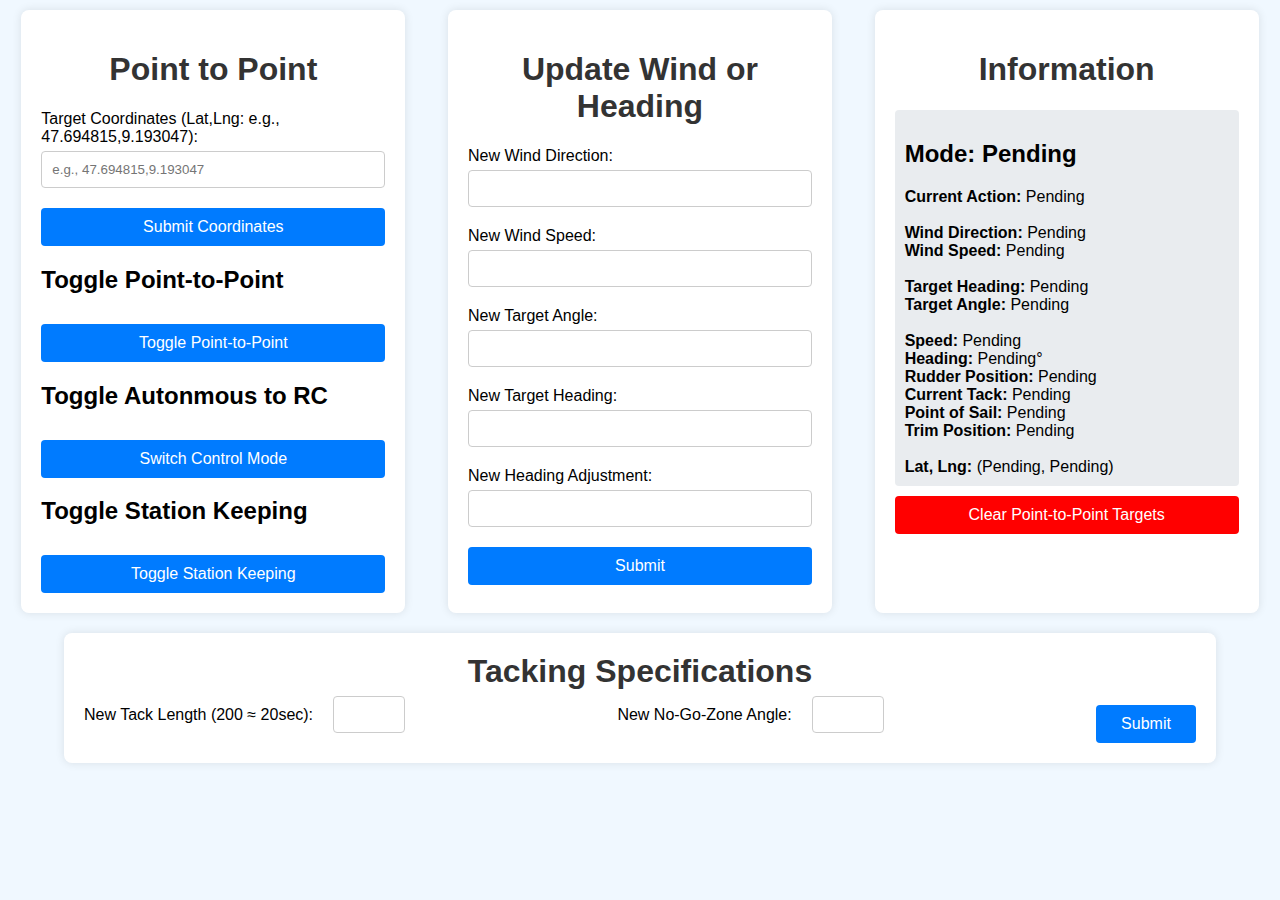
==== SailSwarmInterface.html @ 78f96127 "Add files via upload" ====
<!DOCTYPE html>
    <html>

    <head>
        <title>Sail Swarm</title>
        <style>
            body {
                font-family: Arial, sans-serif;
                margin: 0;
                padding: 0;
                display: flex;
                flex-direction: column;
                align-items: center;
                background: #f0f8ff;
            }

            .header {
                width: 100%;
                background: #e9ecef;
                color: #fff;
                text-align: center;
                padding: 20px 0;
                margin-bottom: 20px;
            }

            .header h1 {
                font-size: 36px;
                margin: 0;
            }

            .wrapper {
                display: flex;
                justify-content: space-around;
                width: 100%;
            }

            .container {
                background: #fff;
                padding: 20px;
                border-radius: 8px;
                box-shadow: 0 0 10px rgba(0, 0, 0, 0.1);
                width: 30%;
                box-sizing: border-box;
            }

            h1 {
                text-align: center;
                color: #333;
            }

            label {
                display: block;
                margin: 10px 0 5px;
            }

            input {
                width: calc(100% - 22px);
                padding: 10px;
                margin-bottom: 10px;
                border: 1px solid #ccc;
                border-radius: 4px;
            }

            button {
                width: 100%;
                margin-top: 10px;
                padding: 10px;
                background: #007bff;
                color: #fff;
                border: none;
                border-radius: 4px;
                cursor: pointer;
                font-size: 16px;
            }

            button:hover {
                background: #0056b3;
            }

            #boatInfo {
                margin-top: 20px;
                padding: 10px;
                background: #e9ecef;
                border-radius: 4px;
            }
        </style>
        <script>
            function updateTackingDetails() {
                const newTackLength = document.getElementById("tackLengthInput").value;
                const newNoGoZone = document.getElementById("noGoZoneInput").value;

                if (newNoGoZone === "" && newTackLength === "") {
                    alert("Please enter at least one field.");
                    return;
                }

                const xhr = new XMLHttpRequest();
                const url = "http://192.168.4.1/post";

                xhr.open("POST", url, true);
                xhr.setRequestHeader("Content-Type", "application/x-www-form-urlencoded");

                xhr.onreadystatechange = function () {
                    if (xhr.readyState === 4 && xhr.status === 200) {
                        alert("Response from ESP32: " + xhr.responseText);
                    }
                };

                let params = "";

                if (newTackLength !== "") {
                    params += "newTackLength=" + newTackLength;
                }
                if (newNoGoZone !== "") {
                    params += "newNoGoZone=" + newNoGoZone;
                }

                xhr.send(params);
            }

            function sendPostRequest() {
                const newWindDir = document.getElementById("windDirInput").value;
                const newTargetHeading = document.getElementById("targetHeadingInput").value;
                const newTargetAngle = document.getElementById("targetAngleInput").value;
                const newWindSpeed = document.getElementById("windSpeedInput").value;
                const newHeadingAdjustment = document.getElementById("headingAdjustmentInput").value;

                if (newWindDir === "" && newTargetAngle === "" && newTargetHeading === "" && newWindSpeed === "" && newHeadingAdjustment === "")  {
                    alert("Please enter at least one field.");
                    return;
                }

                const xhr = new XMLHttpRequest();
                const url = "http://192.168.4.1/post";

                xhr.open("POST", url, true);
                xhr.setRequestHeader("Content-Type", "application/x-www-form-urlencoded");

                xhr.onreadystatechange = function () {
                    if (xhr.readyState === 4 && xhr.status === 200) {
                        alert("Response from ESP32: " + xhr.responseText);
                    }
                };

                let params = "";
                if (newWindDir !== "") {
                    params += "newWindDir=" + newWindDir;
                }
                if (newWindSpeed !== "") {
                    if (params !== "") params += "&";
                    params += "newWindSpeed=" + newWindSpeed;
                }
                if (newHeadingAdjustment !== "") {
                    if (params !== "") params += "&";
                    params += "headingAdjustment=" + newHeadingAdjustment;
                }
                if (newTargetHeading !== "") {
                    if (params !== "") params += "&";
                    params += "newTargetHeading=" + newTargetHeading;
                } else if (newTargetAngle !== "") {
                    if (params !== "") params += "&";
                    params += "newTargetAngle=" + newTargetAngle;
                }
                xhr.send(params);
            }

            function submitCoordinates() {

                const pointB = document.getElementById("pointBInput").value;

                if (!validateCoordinates(pointB)) {
                    alert("Please enter valid coordinates in the format x,y");
                    return;
                }

                const xhr = new XMLHttpRequest();
                const url = "http://192.168.4.1/coords";

                xhr.open("POST", url, true);
                xhr.setRequestHeader("Content-Type", "application/x-www-form-urlencoded");

                xhr.onreadystatechange = function () {
                    if (xhr.readyState === 4 && xhr.status === 200) {
                        alert("Response from ESP32: " + xhr.responseText);
                    }
                };

                let params = "pointB=" + pointB;
                xhr.send(params);
            }

            function validateCoordinates(coords) {
                // Pattern to match latitude and longitude within their respective bounds
                // const pattern = "/^-?([1-8]?\d(\.\d+)?|90(\.0+)?),\s*-?(1[0-7]?\d(\.\d+)?|180(\.0+)?)$/";
                // return pattern.test(coords);
                return true;
            }


            function switchStationKeeping() {
                const xhr = new XMLHttpRequest();
                const url = "http://192.168.4.1/post";

                xhr.open("POST", url, true);
                xhr.setRequestHeader("Content-Type", "application/x-www-form-urlencoded");

                xhr.onreadystatechange = function () {
                    if (xhr.readyState === 4 && xhr.status === 200) {
                        alert("Response from ESP32: " + xhr.responseText);
                        isManualControl = false;

                    }
                };
                xhr.send("stationKeeping=true");
            }

            function switchPointToPoint() {
                const xhr = new XMLHttpRequest();
                const url = "http://192.168.4.1/post";

                xhr.open("POST", url, true);
                xhr.setRequestHeader("Content-Type", "application/x-www-form-urlencoded");

                xhr.onreadystatechange = function () {
                    if (xhr.readyState === 4 && xhr.status === 200) {
                        alert("Response from ESP32: " + xhr.responseText);
                        isManualControl = false;

                    }
                };
                xhr.send("pointToPoint=true");
            }

            function clearTargetCoordinates() {
                const xhr = new XMLHttpRequest();
                const url = "http://192.168.4.1/post";

                xhr.open("POST", url, true);
                xhr.setRequestHeader("Content-Type", "application/x-www-form-urlencoded");

                xhr.onreadystatechange = function () {
                    if (xhr.readyState === 4 && xhr.status === 200) {
                        alert("Response from ESP32: " + xhr.responseText);
                    }
                };

                xhr.send("clearTargetCoordinates=true");
            }
            
            function switchControl() {
                const xhr = new XMLHttpRequest();
                const url = "http://192.168.4.1/post";

                xhr.open("POST", url, true);
                xhr.setRequestHeader("Content-Type", "application/x-www-form-urlencoded");

                xhr.onreadystatechange = function () {
                    if (xhr.readyState === 4 && xhr.status === 200) {
                        alert("Response from ESP32: " + xhr.responseText);


                    }
                };

                xhr.send("switchControl=true");
            }



            function fetchBoatInfo() {
                const xhr = new XMLHttpRequest();
                const url = "http://192.168.4.1/info"; // Replace with your ESP32 IP address
                const timeout = 100; // Set timeout duration to 1 second

                xhr.open("GET", url, true);

                // Set up a timeout
                const timer = setTimeout(() => {
                    document.getElementById("connectivityWarning").style.display = "block"; // Show the warning message
                }, timeout);

                xhr.onreadystatechange = function () {
                    if (xhr.readyState === 4) {
                        clearTimeout(timer); // Clear the timeout if the response is received
                        if (xhr.status === 200) {
                            const response = JSON.parse(xhr.responseText);
                            document.getElementById("boatInfo").innerHTML = `
                        <h2>Mode: <span>${response.mode}</span></h2>
                        <strong>Current Action: </strong> ${response.curAction}</br>
                        <br>
                        <strong>Wind Direction:</strong> ${response.windDir}&deg;<br>
                        <strong>Wind Speed:</strong> ${response.windSpeed} knots<br>
                        <br>
                        <strong>Target Heading:</strong> ${response.targetHeading}&deg;<br>
                        <strong>Target Angle:</strong> ${response.targetAngle}&deg;<br>
                        <br>
                        <strong>Speed: </strong>${response.currentSpeed}<br>
                        <strong>Avg Speed: </strong>${response.avgSpeed}<br>
                        <strong>Heading:</strong> ${response.heading}&deg; 
                        <br>
                        <strong>Rudder Position:</strong> ${response.rudderPos}<br>
                        <strong>Current Tack:</strong> ${response.currentTack}<br>
                        <strong>Point of Sail:</strong> ${response.pointOfSail}<br>
                        <strong>Trim Position:</strong> ${response.trimPos}<br>
                        <br>
                        <strong>Lat, Lng: </strong> (${response.lat}, ${response.lng})<br>
                        <strong>Distance to Dest: </strong> ${response.distanceToDestination} km<br>
                        <strong>Gps Course to Dest: </strong> ${response.GPSCourseToDestination} &deg;<br>
                        <br>
                        <strong>Current Target: </strong> ${response.currentTarget}<br>
                        <strong>Point-to-Point targets: </strong> <br>${response.coordinatesList}<br>



                    `;
                            document.getElementById("connectivityWarning").style.display = "none"; // Hide the warning message
                        } else {
                            document.getElementById("connectivityWarning").innerText = "Error fetching boat info";
                        }
                    }
                };

                xhr.send();
            }

            setInterval(fetchBoatInfo, 500); // Fetch boat info every 0.5 seconds
        </script>
    </head>

    <body>
        <div class="wrapper" style="margin-top: 10px;">
            <div class="container">
                <h1>Point to Point</h1>
                <form onsubmit="event.preventDefault(); submitCoordinates();">
                    <label for="pointBInput">Target Coordinates (Lat,Lng: e.g., 47.694815,9.193047):</label>
                    <input type="text" id="pointBInput" name="pointB" placeholder="e.g., 47.694815,9.193047">
                    <button type="submit">Submit Coordinates</button>
                </form>
                <h2>Toggle Point-to-Point</h2>
                <button id="pointToPointControlButton" onclick="switchPointToPoint()">Toggle Point-to-Point</button>
                <h2>Toggle Autonmous to RC</h2>
                <button id="autonomousControlButton" onclick="switchControl()">Switch Control Mode</button>
                <h2>Toggle Station Keeping</h2>
                <button id="stationKeepingControlButton" onclick="switchStationKeeping()">Toggle Station Keeping</button>
            </div>
            <div class="container">
                <h1>Update Wind or Heading</h1>
                <form onsubmit="event.preventDefault(); sendPostRequest();">
                    <label for="windDirInput">New Wind Direction:</label>
                    <input type="number" id="windDirInput" name="newWindDir" min="0" max="360">
                    <label for="windSpeedInput">New Wind Speed:</label>
                    <input type="number" id="windSpeedInput" name="newWindSpeed" min="0" max="99">
                    <label for="targetAngleInput">New Target Angle:</label>
                    <input type="number" id="targetAngleInput" name="targetAngle" min="-180" max="180">
                    <label for="targetHeadingInput">New Target Heading:</label>
                    <input type="number" id="targetHeadingInput" name="targetHeading" min="0" max="360">

                    <label for="headingAdjustmentInput">New Heading Adjustment:</label>
                    <input type="number" id="headingAdjustmentInput" name="headingAdjustment" min="-360" max="360">
                    <button type="submit">Submit</button>
                </form>
               
            </div>
            <div class="container">
                <h1>Information</h1>
                <div id="boatInfo">
                    <h2>Mode: Pending</h2>
                    <strong>Current Action: </strong>Pending <br>
                    <br>
                    <strong>Wind Direction: </strong>Pending<br>
                    <strong>Wind Speed: </strong>Pending<br>
                    <br>
                    <strong>Target Heading:</strong> Pending<br>
                    <strong>Target Angle:</strong> Pending<br>
                    <br>
                    <strong>Speed: </strong>Pending<br>
                    <strong>Heading:</strong> Pending&deg;
                    <br>
                    <strong>Rudder Position:</strong> Pending<br>
                    <strong>Current Tack:</strong> Pending<br>
                    <strong>Point of Sail:</strong> Pending <br>
                    <strong>Trim Position:</strong> Pending<br>
                    <br>
                    <strong>Lat, Lng: </strong> (Pending, Pending)<br>
                </div>
                <button onclick="clearTargetCoordinates()" style="background-color: red;">Clear Point-to-Point Targets</button>
            </div>
        </div>
        <div class="wrapper">
            <div class="container" style="width: 90%; margin-top: 20px;">
                <h1 style="margin-top: 0; margin-bottom: 5px;">Tacking Specifications</h1>
                <form onsubmit="event.preventDefault; updateTackingDetails();"
                    style="display: flex; justify-content: space-between; align-items: center;">
                    <div style="display: flex;">
                        <label for="tackLengthInput">New Tack Length (200 &asymp; 20sec):</label>
                        <input type="number" id="tackLengthInput" name="newTackLength" min="0" max="999"
                            style="width: 50px; margin-left: 20px;">
                    </div>
                    <div style="display: flex;">
                        <label for="noGoZoneInput">New No-Go-Zone Angle:</label>
                        <input type="number" id="noGoZoneInput" name="newNoGoZone" min="0" max="179"
                            style="width: 50px; margin-left: 20px;">
                    </div>
                    <button type="submit" style="width: 100px;">Submit</button>
                </form>
            </div>
        </div>
        <div id="connectivityWarning"
            style="display: none; width: 100%; text-align: center; background: #ffcc00; color: #333; padding: 10px; position: fixed; bottom: 0;">
            Connectivity wavering
        </div>
    </body>

    </html>
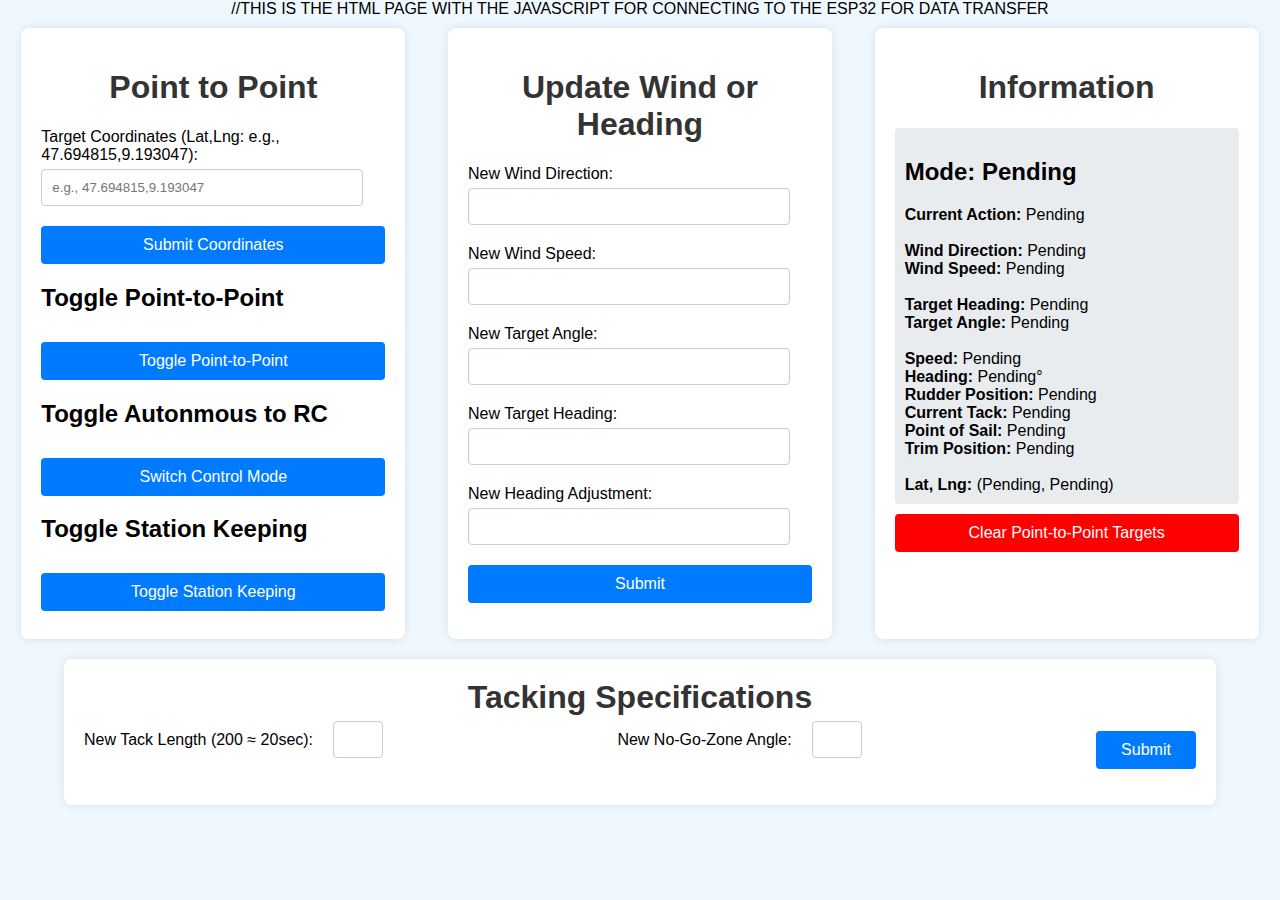
==== commit 5b8596c7: "Page for connecting to ESP32" ====
--- a/SailSwarmInterface.html
+++ b/SailSwarmInterface.html
@@ -1,3 +1,4 @@
+//THIS IS THE HTML PAGE WITH THE JAVASCRIPT FOR CONNECTING TO THE ESP32 FOR DATA TRANSFER
     <!DOCTYPE html>
     <html>
 
@@ -411,4 +412,4 @@
         </div>
     </body>
 
-    </html>+    </html>
